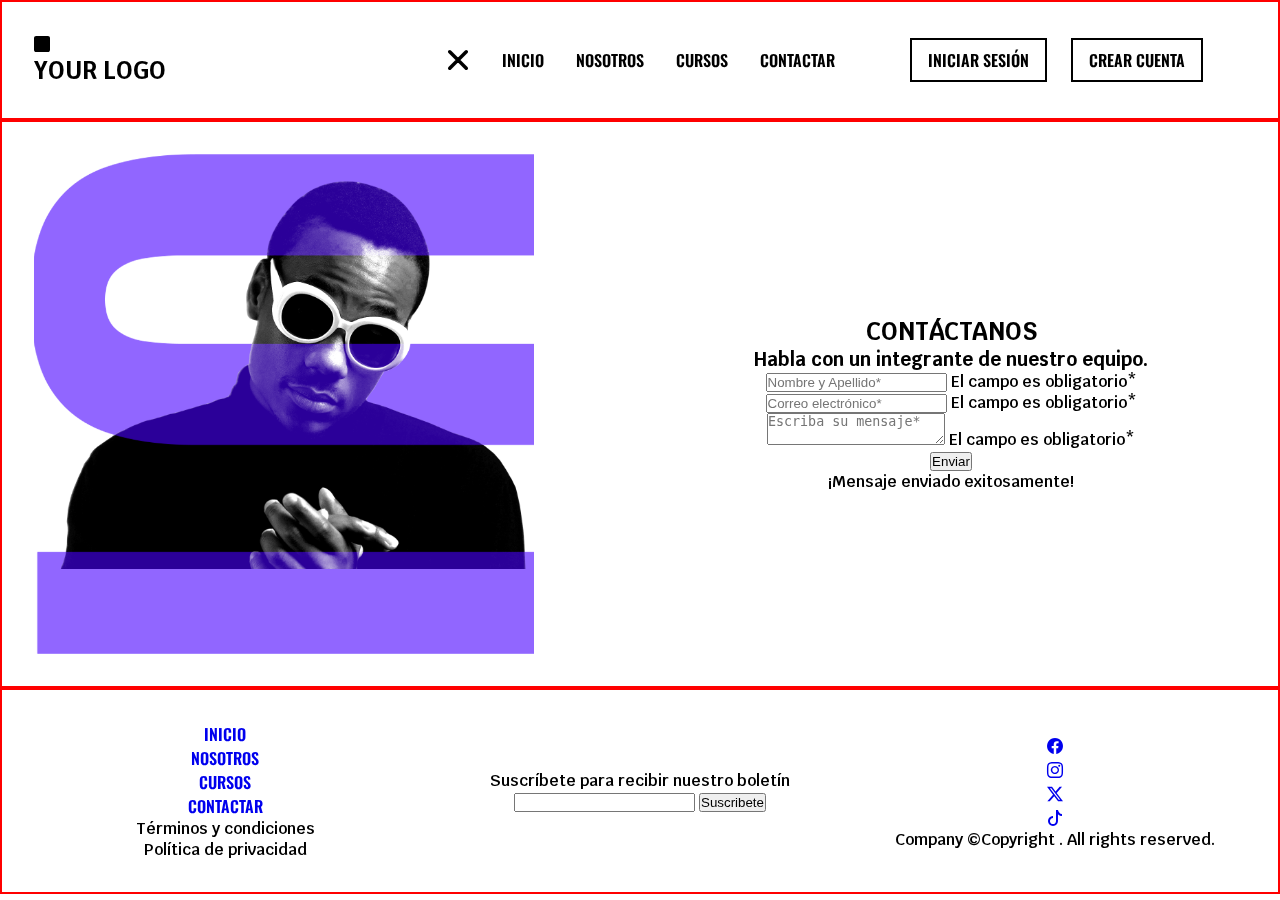
==== contacto.html @ ffd09624 "cargando los archivos al repositorio remoto" ====
<!DOCTYPE html>
<html lang="es">
<head>
    <meta charset="UTF-8">
    <meta name="viewport" content="width=device-width, initial-scale=1.0">
    <title>UI.Contactanos</title>
    <link rel="icon" type="icono" href="img/favicon.jpg">
    <!--Exportar Bootstrap iconos-->
    <link rel="stylesheet" href="https://cdn.jsdelivr.net/npm/bootstrap-icons@1.11.1/font/bootstrap-icons.css">
    <!--Exportar css-->
    <link rel="stylesheet" href="css/style.css">
</head>
<body>
    <!--header-->
    <header class="container">
        <div class="marca">
            <i class="bi bi-square-fill"></i>
            <h1>Your logo</h1>
        </div>

        <!--Navegador-->
        <div class="navegador">
            <!--Menu hamburguesa-->
            <input type="checkbox" id="menu-hamburguesa">
            <label for="menu-hamburguesa">
                <i class="bi bi-list menu-icono"></i>
                <i class="bi bi-x-lg menu-icono-x"></i>
            </label>

            <nav>
                <ul>
                    <li><a href="index.html">Inicio</a></li>
                    <li><a href="nosotros.html">Nosotros</a></li>
                    <li><a href="cursos.html">Cursos</a></li>
                    <li><a href="contacto.html">Contactar</a></li>
                </ul>
            </nav>
        </div>

        <div class="usuario">
            <!-- <input type="button" id="menu-usuario">
            <label for="menu-usuario">
                <i class="bi bi-person-circle"></i>
            </label> -->

            <a href="usuario.html"><i class="usuario-icono bi bi-person-circle"></i></a>

            <a href="usuario.html" class="boton iniciar-sesion">Iniciar sesión</a>
            <a href="usuario.html" class="boton crear-cuenta">Crear cuenta</a>
        </div>
    </header>
    
    <!--main-->
    <main class="container">
        <div class="contenido-imagen">
            <img class="imagen-ui" src="img/ui-normal.png" alt="imagen-inicio">
            <img class="imagen-inicio" src="img/Place Your Image Here.png" alt="imagen-inicio">
        </div>
        <div>
            <h2>Contáctanos</h2>
            <h3>Habla con un integrante de nuestro equipo.</h3>
            <form action="" class="formulario">
                <div>
                    <input class="form-control" type="text" id="nombre-apellido" placeholder="Nombre y Apellido*">
                    <span class="warning" id="mensaje-error-nombre">El campo es obligatorio*</span>
                </div>
                <div>
                    <input class="form-control" type="email" id="email" placeholder="Correo electrónico*" autocomplete="off">
                    <span class="warning" id="mensaje-error-nombre">El campo es obligatorio*</span>
                </div>
                <div>
                    <textarea class="form-control" name="mensaje" id="mensaje" placeholder="Escriba su mensaje*" row></textarea>
                    <span class="warning" id="mensaje-error-nombre">El campo es obligatorio*</span>
                    
                </div>

            <!--Botón de enviar-->
            <button class="boton-enviar" type="submit" id="botonEnviar">Enviar</button>
        </form>
        <span class="mensaje-enviado" id="mensaje-enviado">¡Mensaje enviado exitosamente!</span>

        </div>
    </main>

    <!--footer-->
    <footer class="container">
        <div>
            <ul>
                <li><a href="index.html">Inicio</a></li>
                <li><a href="nosotros.html">Nosotros</a></li>
                <li><a href="cursos.html">Cursos</a></li>
                <li><a href="contacto.html">Contactar</a></li>
                <li>Términos y condiciones</li>
                <li>Política de privacidad</li>
            </ul>
        </div>
        <form action="" class="suscribete">
            <label for="suscribir">Suscríbete para recibir nuestro boletín</label>
            <input type="text" id="suscribir">
            <button>Suscribete</button>
        </form>
        <div>
            <ul class="redes-sociales">
                <li><a class="icono" href="https://www.facebook.com/" target="_blank"><i class="bi bi-facebook"></i></a></li>
                <li><a class="icono" href="https://www.instagram.com/" target="_blank"><i class="bi bi-instagram"></i></a></li>
                <li><a class="icono" href="https://twitter.com/" target="_blank"><i class="bi bi-twitter-x"></i></a></li>
                <li><a class="icono" href="https://www.tiktok.com/es/" target="_blank"><i class="bi bi-tiktok"></i></a></li>
            </ul>

            <div class="copyright">
                <span>Company ©Copyright </span>
                <span id="fecha"></span>
                <span>. All rights reserved.</span>
            </div>
        </div>
    </footer>
    <script src="js/app.js"></script>
</body>
</html>
---- css/style.css ----
/*TIPOGRAFIA*/
@import url('https://fonts.googleapis.com/css2?family=Krub:ital,wght@0,200;0,300;0,400;0,500;0,600;0,700;1,200;1,300;1,400;1,500;1,600;1,700&family=Oswald:wght@200..700&display=swap');
/* --colorPrincipal: #ae66ff; */
/*colores*/
:root{
    --colorPrincipal: 174, 102, 255;
    --negro: 0, 0, 0;
    --blanco: 255, 255, 255;
}

*{
    margin: 0;
    padding: 0;
    box-sizing: border-box !important;
    text-decoration: none !important;
    list-style: none;
    outline: none !important;
}

body{
    max-width: 1440px;
    margin: 0 auto;

    font-size: 1rem;
    /*krub-semibold*/
    font-family: "Krub", serif;
    font-weight: 600;
    font-style: normal;
}
.container{
    display: grid;
    grid-template-columns: 1fr 1fr;
    justify-content: center;
    text-align: center;
    align-items: center;
    gap: 2em;
    padding: 2em;
    border: 2px solid red;
}

img{
    max-width: 100%;
}
a, li{
    text-decoration: none;
}
a{
    text-transform: uppercase;
    font-family: "Oswald", serif;
}

h1{
    text-transform: uppercase;
    font-size: 1.5em;
}
h2{
    text-transform: uppercase;
    /* font-family: "Oswald", serif; */
}


/*HEADER*/
header.container, footer.container{
    grid-template-columns: repeat(3, 1fr);
}
.marca{
    text-align: left;
}
.marca a{
    display: inline-flex;
    align-items: center;
    flex-direction: row;
    flex-wrap: nowrap;
    gap: .5em;
    line-height: 1;
    color: rgb(var(--negro));
}
.marca a i{
    font-size: 1.5em;
}

/*navegador*/
.navegador, nav ul{
    display: flex;
    justify-content: space-between;
    align-items: center;
    gap: 2em;
}
.navegador{
    flex-grow: row nowrap;
}
nav ul{
    /* display: flex; */
    flex-wrap: nowrap;
    flex-direction: row;
    /* justify-content: space-between; */
    /* align-items: center; */
    /* gap: 2em; */
}
.navegador nav ul li a{
    color: #000000;
    font-family: "Oswald", serif;
    font-weight: 600;
    /* padding: 5px; */
    border: 2px solid inherit;
}
.navegador nav ul li a:hover{
    color: rgb(var(--colorPrincipal));
    border-bottom: 2px solid rgb(var(--colorPrincipal));
}


/*MENU HAMBURGUESA*/
.navegador label{
    font-size: 1.5em;
    cursor: pointer;
    display: initial;
    -webkit-text-stroke-width: 2px;
    -webkit-text-stroke-color: black;
    z-index: 3;
}

#menu-hamburguesa, .menu-icono, .menu-icono-cancelar{
    display: none;
    color: rgb(var(--negro));
}

.menu-icono:active, .menu-icono-cancelar:active{
    color: rgb(var(--colorPrincipal));
    -webkit-text-stroke-width: 2px;
    -webkit-text-stroke-color: rgb(var(--colorPrincipal));
}


/*USUARIO*/
.usuario{
    display: flex;
    justify-content:flex-end;
    justify-content: center;
    gap: 1.5em;
}
.usuario a{
    color: rgb(var(--negro));
    padding: .5em 1em;
}
.usuario a i{
    font-size: 1.5em;
    cursor: pointer;
    display: initial;
}
.usuario a:nth-child(1){
    display: none;
}
.usuario a:not(:first-child){
    color: rgb(var(--negro));
    padding: .5em 1em;
    border: 2px solid rgb(var(--negro));
}
.usuario a:not(:first-child):hover{
    color: rgb(var(--colorPrincipal));
    border: 2px solid rgb(var(--colorPrincipal));
    transition: .5s ease;
}










.contenido-imagen{
    position: relative;
    width: 500px;  /* Ajusta el tamaño según sea necesario */
    height: 500px; /* Ajusta el tamaño según sea necesario */
}

.image-inicio, .imagen-base{
    position: absolute;
    top: 0;
    left: 0;
    width: 100%;
    height: 100%;
    object-fit: cover; /* Asegura que la imagen se ajuste bien al contenedor */
}

.imagen-ui{
    position: absolute;
    top: 0;
    left: 0;
    width: 100%;
    height: 100%;
    object-fit: cover; /* Asegura que la imagen se ajuste bien al contenedor */
    mix-blend-mode: screen; /* Aplica el efecto de mezcla tipo "screen" */
    filter: brightness(1.5) contrast(1.5); /* Efecto de brillo y contraste similar a la "luz fuerte" */
    opacity: .6; /*agregado*/
}













@media screen and (max-width:950px){
    .container, footer.container{
        grid-template-columns: 1fr;
        justify-items: center;
    }
    header.container{
        grid-template-columns: .5fr 1fr .5fr;
        padding: 2em 0;
    }

    .usuario{
        grid-area: 1;
        justify-content:flex-start;
    } 
    .marca{
        text-align: center;
    }

    .marca a i, h1{
        font-size: 1em;
    }

    .navegador{
        position: relative;
    }
    .navegador nav{
        position: fixed;
        top: 0;
        left: 50%;
        right: 0;
        z-index: 2;
        background-color: rgb(var(--blanco));
        padding: 2em;
        height: 100vh;
        display: none;
    }
    .navegador nav::before{
        content: '';
        position: absolute;
        top: 0;
        right: 100%;
        width: 100vw;
        height: 100%;
        z-index: -1;
        background-color: rgba(0, 0, 0, 0.8);
        backdrop-filter: blur(10px);
    }
    .navegador, nav ul{
        flex-direction: column;
        justify-content: space-between;
        align-items:flex-end;
        gap: 2em;
    }
    nav ul{
        padding-top: 4em;
    }
    /* .navegador nav ul li a{
        color: #fff;
        font-weight: 700;
    } */
    /* .navegador nav ul li a:hover{
        color: #fff !important;
        border: 2px solid #fff !important;
    } */

    /*MENU HAMBURGUESA*/
    .menu-icono{
        display: initial;
    }
    #menu-hamburguesa:checked ~ nav{
        display: initial;

    }
    #menu-hamburguesa:checked + label .menu-icono{
        display: none;
        transform: rotate(90deg);
    }
    #menu-hamburguesa:checked + label .menu-icono-cancelar{
        display: initial;
        transform: rotate(90deg);
        /* filter: invert(100%) sepia(100%) saturate(0%) hue-rotate(344deg) brightness(109%) contrast(101%); */
    }


    /*USUARIO*/
    .usuario a:nth-child(1){
        display: initial;
    }
    .usuario a:not(:first-child){
        display: none;
    }
}
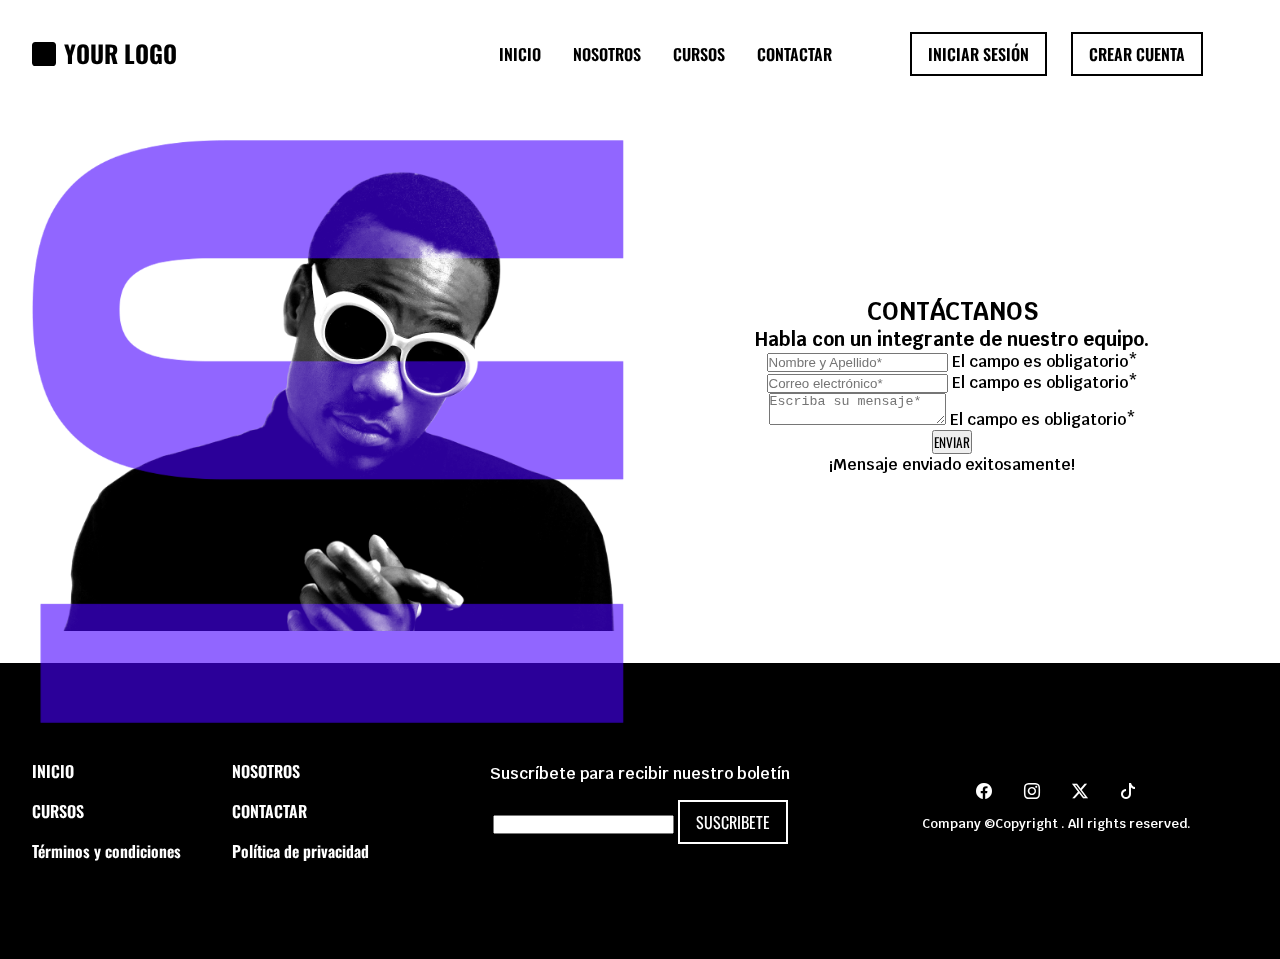
==== commit 117b4cda: "creación de nosotros.css" ====
--- a/contacto.html
+++ b/contacto.html
@@ -3,7 +3,7 @@
 <head>
     <meta charset="UTF-8">
     <meta name="viewport" content="width=device-width, initial-scale=1.0">
-    <title>UI.Contactanos</title>
+    <title>Contactanos</title>
     <link rel="icon" type="icono" href="img/favicon.jpg">
     <!--Exportar Bootstrap iconos-->
     <link rel="stylesheet" href="https://cdn.jsdelivr.net/npm/bootstrap-icons@1.11.1/font/bootstrap-icons.css">
@@ -14,17 +14,20 @@
     <!--header-->
     <header class="container">
         <div class="marca">
-            <i class="bi bi-square-fill"></i>
-            <h1>Your logo</h1>
+            <a href="index.html">
+                <i class="bi bi-square-fill"></i>
+                <h1>Your logo</h1>
+            </a>
         </div>
-
+        
+        
         <!--Navegador-->
         <div class="navegador">
             <!--Menu hamburguesa-->
             <input type="checkbox" id="menu-hamburguesa">
             <label for="menu-hamburguesa">
                 <i class="bi bi-list menu-icono"></i>
-                <i class="bi bi-x-lg menu-icono-x"></i>
+                <i class="bi bi-x-lg menu-icono-cancelar"></i>
             </label>
 
             <nav>
@@ -38,15 +41,10 @@
         </div>
 
         <div class="usuario">
-            <!-- <input type="button" id="menu-usuario">
-            <label for="menu-usuario">
-                <i class="bi bi-person-circle"></i>
-            </label> -->
+            <a href="iniciar-sesion.html"><i class="usuario-icono bi bi-person-circle"></i></a>
 
-            <a href="usuario.html"><i class="usuario-icono bi bi-person-circle"></i></a>
-
-            <a href="usuario.html" class="boton iniciar-sesion">Iniciar sesión</a>
-            <a href="usuario.html" class="boton crear-cuenta">Crear cuenta</a>
+            <a href="iniciar-sesion.html" class="iniciar-sesion">Iniciar sesión</a>
+            <a href="registrar.html" class="crear-cuenta">Crear cuenta</a>
         </div>
     </header>
     
--- a/css/style.css
+++ b/css/style.css
@@ -35,7 +35,7 @@
     align-items: center;
     gap: 2em;
     padding: 2em;
-    border: 2px solid red;
+    /* border: 2px solid red; */
 }
 
 img{
@@ -44,7 +44,7 @@
 a, li{
     text-decoration: none;
 }
-a{
+a, button{
     text-transform: uppercase;
     font-family: "Oswald", serif;
 }
@@ -101,7 +101,6 @@
     color: #000000;
     font-family: "Oswald", serif;
     font-weight: 600;
-    /* padding: 5px; */
     border: 2px solid inherit;
 }
 .navegador nav ul li a:hover{
@@ -164,6 +163,40 @@
 
 
 
+/*BOTON*/
+.boton{
+    display: inline-flex;
+    color: rgb(var(--negro));
+    padding: .5em 1em;
+    border: 2px solid rgb(var(--negro));
+}
+.boton:hover{
+    color: rgb(var(--blanco));
+    background-color: rgb(var(--colorPrincipal));
+    border: 2px solid rgb(var(--colorPrincipal));
+    transition: .5s ease;
+}
+
+
+
+/*FRASE*/
+.frase{
+    display: grid;
+    grid-template-areas: 
+                    'i p1' 
+                    'i p2';
+    text-transform: uppercase;
+    align-items:start;
+    justify-self: end;
+    text-align: left;
+}
+/* .frase > *{
+    margin: 0;
+} */
+.frase i{
+    margin-right: 1em;
+}
+
 
 
 
@@ -173,35 +206,104 @@
 
 .contenido-imagen{
     position: relative;
-    width: 500px;  /* Ajusta el tamaño según sea necesario */
-    height: 500px; /* Ajusta el tamaño según sea necesario */
-}
-
-.image-inicio, .imagen-base{
-    position: absolute;
-    top: 0;
+    height: 100%;
+    /* overflow: hidden; */
+    display: inline-flex;
+}
+
+.imagen-inicio, .imagen-base{
+    /* position: absolute; */
+    /* top: 0; */
+    /* bottom: 0;
     left: 0;
-    width: 100%;
-    height: 100%;
-    object-fit: cover; /* Asegura que la imagen se ajuste bien al contenedor */
+    right: 0; */
+    object-fit: contain;
+    vertical-align: bottom;
+    object-position: bottom;
+    overflow: visible;
 }
 
 .imagen-ui{
     position: absolute;
     top: 0;
     left: 0;
-    width: 100%;
-    height: 100%;
-    object-fit: cover; /* Asegura que la imagen se ajuste bien al contenedor */
+    object-fit: cover;
     mix-blend-mode: screen; /* Aplica el efecto de mezcla tipo "screen" */
     filter: brightness(1.5) contrast(1.5); /* Efecto de brillo y contraste similar a la "luz fuerte" */
     opacity: .6; /*agregado*/
-}
-
-
-
-
-
+    /* vertical-align: top;
+    object-position: center; */
+}
+
+
+/*TITULO*/
+.titulo{
+    display: flex;
+    border: 2px solid green;
+    align-items: baseline;
+    justify-content: left;
+    white-space: nowrap;
+    gap: 3%;
+}
+.titulo h2{
+    font-size: 5em;
+}
+.titulo h4{
+    font-size: 2em;
+    font-weight: 400;
+}
+
+
+
+/*FOOTER*/
+footer{
+    padding: 6em 2em !important;
+    color: rgb(var(--blanco));
+    background-color: rgb(var(--negro));
+}
+footer a{
+    color: rgb(var(--blanco));
+}
+footer a:hover{
+    color: rgb(var(--colorPrincipal));
+}
+
+.redes-sociales{
+    display: flex;
+    flex-wrap: nowrap;
+    flex-direction: row;
+    justify-content: center;
+    align-items: center;
+    gap: 2em;
+}
+
+footer > div:nth-child(1) ul{
+    font-family: "Oswald", serif;
+    display: grid;
+    grid-template-columns: 1fr 1fr;
+    text-align: start;
+    gap: 1em;
+}
+
+footer form button{
+    font-size: 1em;
+    color: rgb(var(--blanco));
+    padding: .5em 1em;
+    border: 2px solid rgb(var(--blanco));
+    background-color: transparent;
+    margin: 1em 0;
+}
+footer form button:hover{
+    color: rgb(var(--colorPrincipal));
+    border: 2px solid rgb(var(--colorPrincipal));
+    transition: .5s ease;
+}
+
+
+.copyright{
+    font-size: .8em;
+    padding: 1em;
+}
 
 
 
@@ -290,7 +392,6 @@
     #menu-hamburguesa:checked + label .menu-icono-cancelar{
         display: initial;
         transform: rotate(90deg);
-        /* filter: invert(100%) sepia(100%) saturate(0%) hue-rotate(344deg) brightness(109%) contrast(101%); */
     }
 
 
@@ -301,4 +402,21 @@
     .usuario a:not(:first-child){
         display: none;
     }
+
+
+    /*ITULO*/
+    .titulo h2{
+        font-size: 3em;
+    }
+    .titulo h4{
+        font-size: 1em;
+    }
+
+
+    /*FOOTER*/
+    footer > div:nth-child(1) ul{
+        grid-template-columns: 1fr;
+        text-align: center;
+        gap: .5em;
+    }
 }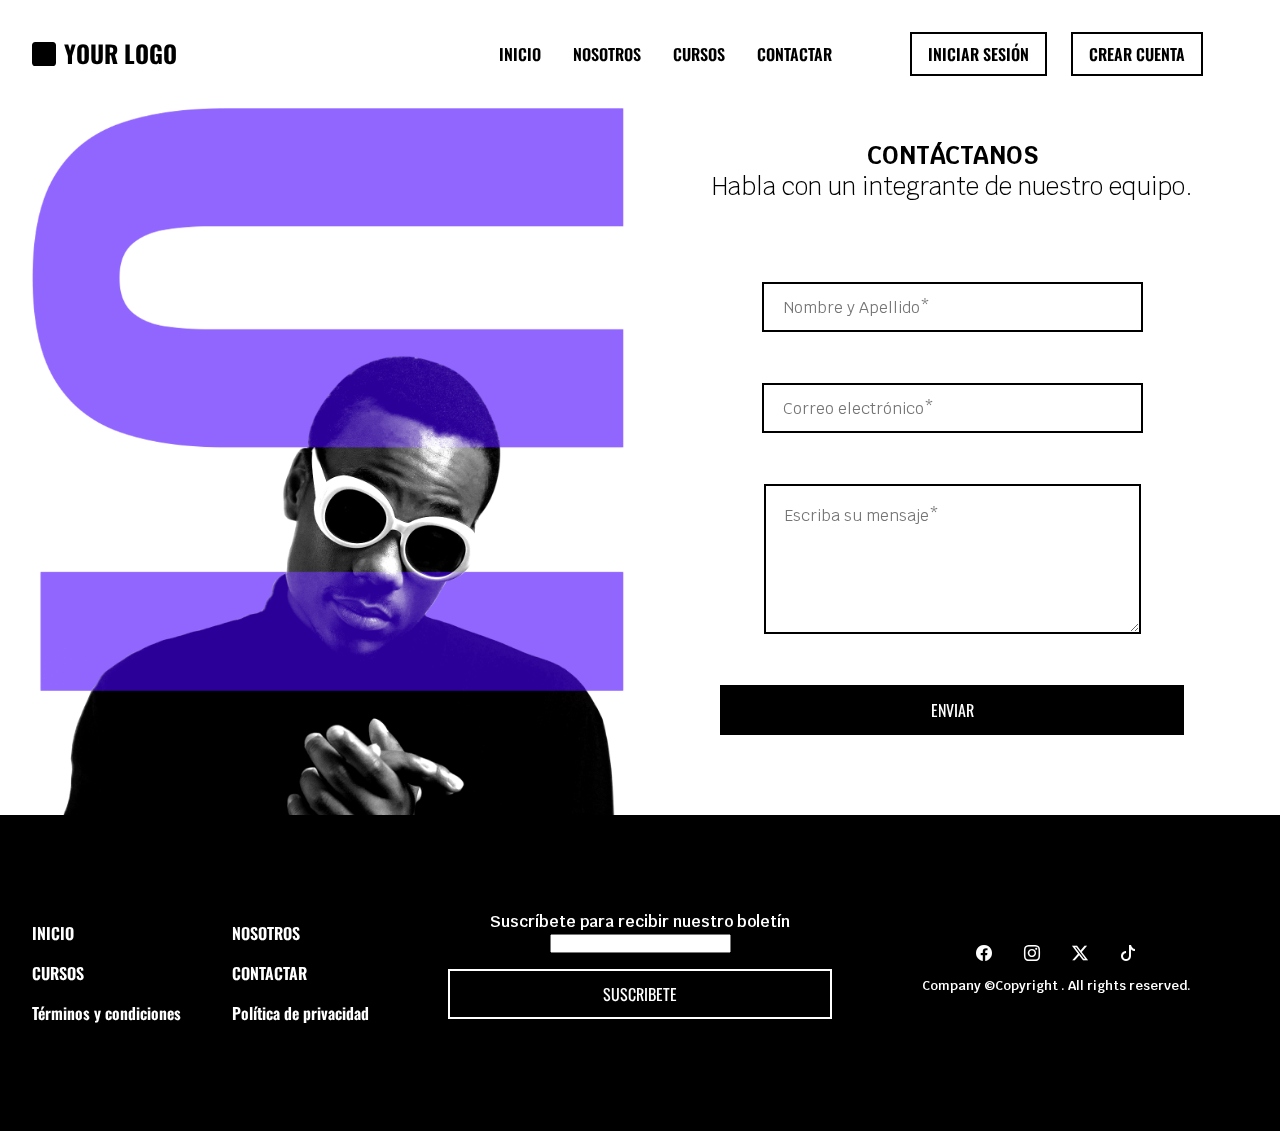
==== commit 9cbdf908: "actualización de css" ====
--- a/contacto.html
+++ b/contacto.html
@@ -9,6 +9,7 @@
     <link rel="stylesheet" href="https://cdn.jsdelivr.net/npm/bootstrap-icons@1.11.1/font/bootstrap-icons.css">
     <!--Exportar css-->
     <link rel="stylesheet" href="css/style.css">
+    <link rel="stylesheet" href="css/contacto.css">
 </head>
 <body>
     <!--header-->
@@ -54,7 +55,7 @@
             <img class="imagen-ui" src="img/ui-normal.png" alt="imagen-inicio">
             <img class="imagen-inicio" src="img/Place Your Image Here.png" alt="imagen-inicio">
         </div>
-        <div>
+        <div class="contenido-contacto">
             <h2>Contáctanos</h2>
             <h3>Habla con un integrante de nuestro equipo.</h3>
             <form action="" class="formulario">
--- a/css/style.css
+++ b/css/style.css
@@ -23,7 +23,7 @@
 
     font-size: 1rem;
     /*krub-semibold*/
-    font-family: "Krub", serif;
+    font-family: "Krub", sans-serif;
     font-weight: 600;
     font-style: normal;
 }
@@ -46,7 +46,7 @@
 }
 a, button{
     text-transform: uppercase;
-    font-family: "Oswald", serif;
+    font-family: "Oswald", sans-serif;
 }
 
 h1{
@@ -55,7 +55,7 @@
 }
 h2{
     text-transform: uppercase;
-    /* font-family: "Oswald", serif; */
+    /* font-family: "Oswald", sans-serif; */
 }
 
 
@@ -99,7 +99,7 @@
 }
 .navegador nav ul li a{
     color: #000000;
-    font-family: "Oswald", serif;
+    font-family: "Oswald", sans-serif;
     font-weight: 600;
     border: 2px solid inherit;
 }
@@ -278,7 +278,7 @@
 }
 
 footer > div:nth-child(1) ul{
-    font-family: "Oswald", serif;
+    font-family: "Oswald", sans-serif;
     display: grid;
     grid-template-columns: 1fr 1fr;
     text-align: start;
--- a/css/contacto.css
+++ b/css/contacto.css
@@ -0,0 +1,82 @@
+main.container{
+    padding: 0 2em;
+}
+.contenido-imagen, .contenido-contacto{
+    overflow: hidden;
+    height: 100%;
+    
+}
+
+.contenido-contacto{
+    padding: 2em;
+    box-sizing: border-box !important;
+}
+.contenido-contacto h3{
+    font-weight: 300;
+    font-size: 1.5em;
+    margin-bottom: 2em;
+}
+.contenido-contacto form{
+    display: flex;
+    flex-direction: column;
+    justify-content: center;
+    /* text-align: left; */
+    align-items: center;
+    gap: 2em;
+    padding: 2em;
+}
+.contenido-contacto form div{
+    text-align: left;
+    display: flex;
+    flex-direction: row;
+    flex-wrap: wrap;
+}
+.contenido-contacto .form-control, button{
+    width: 100%;
+    height: 50px;
+    font-size: inherit;
+}
+.contenido-contacto .form-control{
+    padding: 5%;
+    font-family: inherit; /*hereda las propiedades del padre*/
+    border: 2px solid rgb(var(--negro));
+}
+.contenido-contacto form textarea{
+    height: 150px !important;
+}
+.warning{
+    font-size: .9em;
+    color: rgb(var(--blanco));
+}
+.contenido-contacto button{
+    color: rgb(var(--blanco));
+    background-color: rgb(var(--negro));
+    border: none;
+    margin-bottom: 1em;
+}
+.contenido-contacto button:hover{
+    background-color: rgb(var(--colorPrincipal));
+    transition: .3s ease;
+}
+.mensaje-enviado{
+    color: rgb(var(--colorPrincipal));
+    display: none;
+}
+
+
+
+
+
+
+
+@media screen and (max-width:950px){
+    .contenido-imagen{
+        order: 2;
+    }
+    .contenido-contacto h3{
+        font-size: 1em;
+    }
+    .contenido-contacto form{
+        padding: 0;
+    }
+}
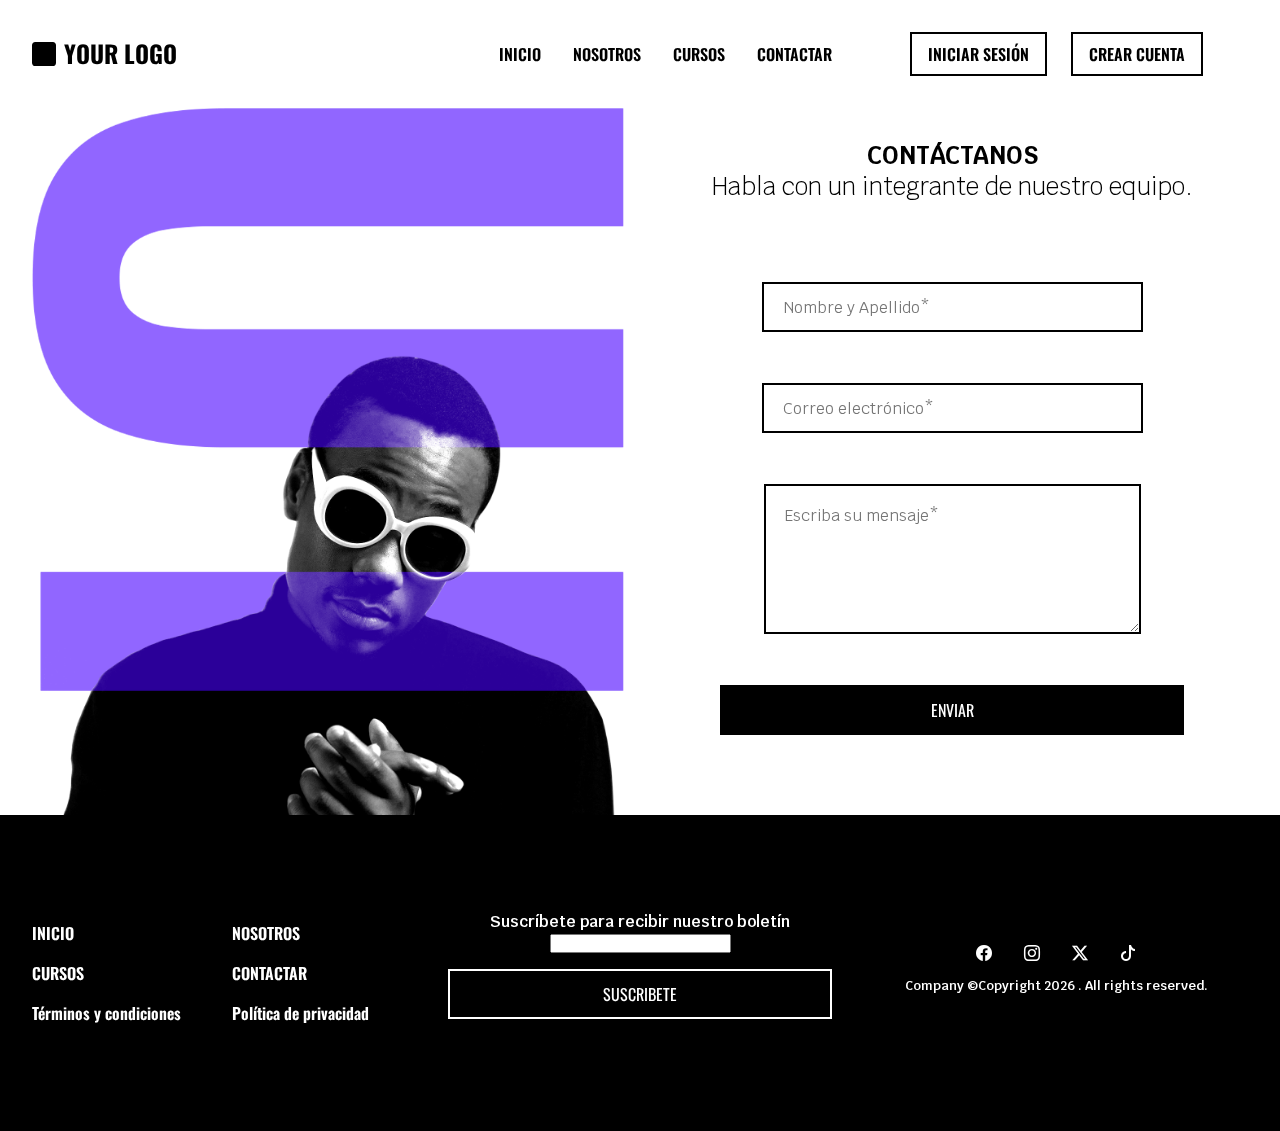
==== commit f38bfdee: "validacion de los formularios" ====
--- a/contacto.html
+++ b/contacto.html
@@ -58,18 +58,18 @@
         <div class="contenido-contacto">
             <h2>Contáctanos</h2>
             <h3>Habla con un integrante de nuestro equipo.</h3>
-            <form action="" class="formulario">
+            <form action="" class="formulario" id="formulario-contacto">
                 <div>
                     <input class="form-control" type="text" id="nombre-apellido" placeholder="Nombre y Apellido*">
                     <span class="warning" id="mensaje-error-nombre">El campo es obligatorio*</span>
                 </div>
                 <div>
                     <input class="form-control" type="email" id="email" placeholder="Correo electrónico*" autocomplete="off">
-                    <span class="warning" id="mensaje-error-nombre">El campo es obligatorio*</span>
+                    <span class="warning" id="mensaje-error-email">El campo es obligatorio*</span>
                 </div>
                 <div>
                     <textarea class="form-control" name="mensaje" id="mensaje" placeholder="Escriba su mensaje*" row></textarea>
-                    <span class="warning" id="mensaje-error-nombre">El campo es obligatorio*</span>
+                    <span class="warning" id="mensaje-error-mensaje">El campo es obligatorio*</span>
                     
                 </div>
 
--- a/css/style.css
+++ b/css/style.css
@@ -90,12 +90,8 @@
     flex-grow: row nowrap;
 }
 nav ul{
-    /* display: flex; */
     flex-wrap: nowrap;
     flex-direction: row;
-    /* justify-content: space-between; */
-    /* align-items: center; */
-    /* gap: 2em; */
 }
 .navegador nav ul li a{
     color: #000000;
@@ -176,8 +172,6 @@
     border: 2px solid rgb(var(--colorPrincipal));
     transition: .5s ease;
 }
-
-
 
 /*FRASE*/
 .frase{
@@ -190,39 +184,22 @@
     justify-self: end;
     text-align: left;
 }
-/* .frase > *{
-    margin: 0;
-} */
 .frase i{
     margin-right: 1em;
 }
-
-
-
-
-
-
 
 
 .contenido-imagen{
     position: relative;
     height: 100%;
-    /* overflow: hidden; */
     display: inline-flex;
 }
-
 .imagen-inicio, .imagen-base{
-    /* position: absolute; */
-    /* top: 0; */
-    /* bottom: 0;
-    left: 0;
-    right: 0; */
     object-fit: contain;
     vertical-align: bottom;
     object-position: bottom;
     overflow: visible;
 }
-
 .imagen-ui{
     position: absolute;
     top: 0;
@@ -230,7 +207,7 @@
     object-fit: cover;
     mix-blend-mode: screen; /* Aplica el efecto de mezcla tipo "screen" */
     filter: brightness(1.5) contrast(1.5); /* Efecto de brillo y contraste similar a la "luz fuerte" */
-    opacity: .6; /*agregado*/
+    opacity: .6;
     /* vertical-align: top;
     object-position: center; */
 }
@@ -239,7 +216,7 @@
 /*TITULO*/
 .titulo{
     display: flex;
-    border: 2px solid green;
+    /* border: 2px solid green; */
     align-items: baseline;
     justify-content: left;
     white-space: nowrap;
@@ -368,14 +345,6 @@
     nav ul{
         padding-top: 4em;
     }
-    /* .navegador nav ul li a{
-        color: #fff;
-        font-weight: 700;
-    } */
-    /* .navegador nav ul li a:hover{
-        color: #fff !important;
-        border: 2px solid #fff !important;
-    } */
 
     /*MENU HAMBURGUESA*/
     .menu-icono{
